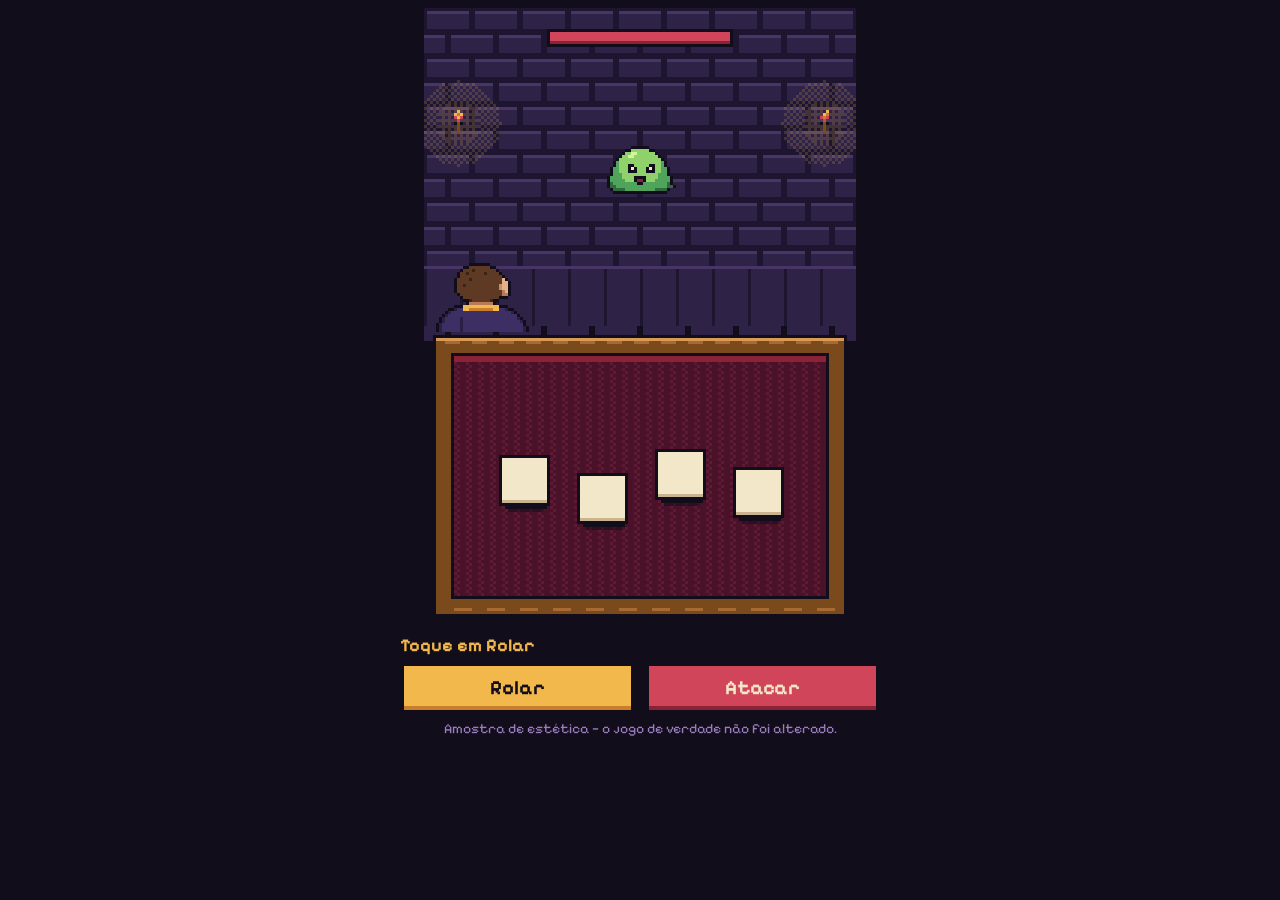
==== amostra-pixel.html @ c3d02c68 "Amostra de estética em pixel art (página separada) Co-Authored-By: Claude Opus 5.5 <noreply@anthropi" ====
<!doctype html>
<html lang="pt-BR">
<head>
  <meta charset="utf-8">
  <meta name="viewport" content="width=device-width, initial-scale=1, user-scalable=no">
  <title>Amostra — Pixel Art</title>
  <link rel="preconnect" href="https://fonts.googleapis.com">
  <link href="https://fonts.googleapis.com/css2?family=Pixelify+Sans:wght@400;700&display=swap" rel="stylesheet">
  <style>
    /* Paleta "grimório": tudo no jogo usa só estas cores */
    :root {
      --ink: #120d1a; --night: #1e1630; --dusk: #2e2347; --violet: #463565;
      --lilac: #9a7cc0; --amber: #f2b84b; --amber-d: #c97f2a;
      --bone: #f3e7c9; --bone-d: #c9b48f; --red: #d0455a; --red-d: #8c2236;
      --green: #4fa35a; --green-l: #8fd16a; --steel: #6f8fc7;
    }
    * { box-sizing: border-box; }
    html, body {
      margin: 0; height: 100%;
      background: var(--ink); color: var(--bone);
      font-family: "Pixelify Sans", monospace;
      -webkit-tap-highlight-color: transparent;
      overflow: hidden;
    }
    main {
      height: 100vh; height: 100dvh;
      display: flex; flex-direction: column; align-items: center;
      padding: 8px 12px max(10px, env(safe-area-inset-bottom));
      gap: 8px;
    }
    canvas {
      image-rendering: pixelated;
      image-rendering: crisp-edges;
      display: block;
    }
    .ui { width: 100%; max-width: 480px; display: flex; flex-direction: column; gap: 6px; }
    .row { display: flex; justify-content: space-between; align-items: center; font-size: 18px; }
    .combo { color: var(--amber); font-weight: 700; }
    .note { color: var(--lilac); font-size: 14px; text-align: center; margin: 0; }
    .buttons { display: flex; gap: 10px; }
    /* Botão com borda "em degraus" de pixel */
    .px-btn {
      flex: 1;
      font: 700 20px "Pixelify Sans", monospace;
      padding: 10px 0;
      color: var(--ink);
      background: var(--amber);
      border: none;
      box-shadow:
        0 -4px 0 0 var(--ink), 0 4px 0 0 var(--ink),
        -4px 0 0 0 var(--ink), 4px 0 0 0 var(--ink),
        inset 0 -4px 0 0 var(--amber-d);
      margin: 4px;
    }
    .px-btn:active { transform: translateY(2px); box-shadow: 0 -4px 0 0 var(--ink), 0 4px 0 0 var(--ink), -4px 0 0 0 var(--ink), 4px 0 0 0 var(--ink); }
    .px-btn.red { background: var(--red); color: var(--bone); box-shadow:
        0 -4px 0 0 var(--ink), 0 4px 0 0 var(--ink),
        -4px 0 0 0 var(--ink), 4px 0 0 0 var(--ink),
        inset 0 -4px 0 0 var(--red-d); }
  </style>
</head>
<body>
<main>
  <canvas id="screen"></canvas>
  <div class="ui">
    <div class="row"><span class="combo" id="combo">Toque em Rolar</span><span id="dmg"></span></div>
    <div class="buttons">
      <button class="px-btn" id="roll">Rolar</button>
      <button class="px-btn red" id="hit">Atacar</button>
    </div>
    <p class="note">Amostra de estética — o jogo de verdade não foi alterado.</p>
  </div>
</main>

<script>
// ---------------------------------------------------------------------------
// Tudo é desenhado numa tela pequena (144×206 "pixels") e ampliado sem borrar.
// Os sprites são grades de texto: cada letra é uma cor da paleta.
// ---------------------------------------------------------------------------

const W = 144, H = 206;
const cv = document.getElementById("screen");
const ctx = cv.getContext("2d");
cv.width = W; cv.height = H;

const PAL = {
  k: "#120d1a", n: "#1e1630", u: "#2e2347", v: "#463565", p: "#6b4f8f", l: "#9a7cc0",
  a: "#f2b84b", A: "#c97f2a", w: "#7a4a1c", W: "#a86a33", x: "#d99a55",
  b: "#f3e7c9", B: "#c9b48f", m: "#5a4a38",
  r: "#d0455a", R: "#8c2236",
  d: "#2f6b3f", g: "#4fa35a", G: "#8fd16a", y: "#d4f59a",
  s: "#b97a57", S: "#e6b088", h: "#3a2418", H: "#5e3a24",
  c: "#2a1f45", C: "#3d2e63", f: "#4a1228", F: "#5e1a34", e: "#c48f6c",
  t: "#6f8fc7", T: "#c3d6f2",
};

function sprite(rows) {
  const w = Math.max(...rows.map(r => r.length));
  return { w, h: rows.length, rows: rows.map(r => r.padEnd(w, ".")) };
}

function draw(spr, x, y, flip = false) {
  for (let j = 0; j < spr.h; j++) {
    const row = spr.rows[j];
    for (let i = 0; i < spr.w; i++) {
      const ch = row[flip ? spr.w - 1 - i : i];
      if (ch === "." || !PAL[ch]) continue;
      ctx.fillStyle = PAL[ch];
      ctx.fillRect(x + i, y + j, 1, 1);
    }
  }
}

const rect = (c, x, y, w, h) => { ctx.fillStyle = PAL[c] || c; ctx.fillRect(x, y, w, h); };

// ---------- Sprites ----------

// Lodo (2 quadros para "respirar")
const SLIME = [
  sprite([
    "........kkkkkk........",
    "......kkGGGGGGkk......",
    ".....kGGyyGGGGGGk.....",
    "....kGGyyGGGGGGGGk....",
    "...kGGGGGGGGGGGGGGk...",
    "..kgGGGGGGGGGGGGGGgk..",
    "..kgGGGkkGGGGGkkGGgk..",
    ".kggGGGkbkGGGkbkGGggk.",
    ".kggGGGkkkGGGkkkGGggk.",
    ".kgggGGGGGGGGGGGGgggk.",
    "kggggGGGGkkkkGGGGggggk",
    "kgggggGGGkRRkGGGgggggk",
    "kdggggggggkkggggggggdk",
    "kddgggggggggggggggggddk",
    ".kddddggggggggggddddk.",
    "..kkkkkkkkkkkkkkkkkk..",
  ]),
  sprite([
    "......................",
    "........kkkkkk........",
    "......kkGGGGGGkk......",
    ".....kGGyyGGGGGGk.....",
    "...kkGGyyGGGGGGGGkk...",
    "..kgGGGGGGGGGGGGGGgk..",
    "..kgGGGkkGGGGGkkGGgk..",
    ".kggGGGkbkGGGkbkGGggk.",
    ".kggGGGkkkGGGkkkGGggk.",
    "kgggGGGGGGGGGGGGGGgggk",
    "kggggGGGGkkkkGGGGggggk",
    "kgggggGGGkRRkGGGgggggk",
    "kdggggggggkkggggggggdk",
    "kdddggggggggggggggdddk",
    ".kddddddggggggddddddk.",
    "..kkkkkkkkkkkkkkkkkk..",
  ]),
];

// Você, de costas e um pouco na diagonal (aparece orelha e um pedaço do rosto)
const HERO = sprite([
  "...........kkkkkkk.............",
  ".........kkHHHHHHHkk...........",
  "........kHHHhHHHHHHHk..........",
  ".......kHHhHHHHHhHHHHk.........",
  ".......kHHHHHHHHHHHHHHk........",
  "......kHHHHhHHHHHHHHHHSk.......",
  "......kHHHHHHHHHHHHHHHSSk......",
  "......kHHhHHHHHHHHHHHeSSk......",
  "......kHHHHHHHHHHHHHHeSSk......",
  "......kHHHHHHHHHHHHHHHsSk......",
  ".......kHHHHHHHHHHHHHHssk......",
  "........kHHHHHHHHHHHHkkk.......",
  ".........kkhHHHHHHhkk..........",
  "..........kssssssssk...........",
  "......kkkaaaaaaaaaaaakkk.......",
  "....kkcCCaaAAAAAAAAaaCCckk.....",
  "...kcCCCCCCCCCCCCCCCCCCCCck....",
  "..kcCCCCCCCCCCCCCCCCCCCCCCCk...",
  ".kcCCCCCcCCCCCCCCCCCCCCCCCCck..",
  ".kcCCCCCcCCCCCCCCCCCCCCCCCCCck.",
  "kcCCCCCCcCCCCCCCCCCCCCCCCCCCCk.",
  "kcCCCCCCcCCCCCCCCCCCCCCCCCCCCck",
  "kcCCCCCCcCCCCCCCCCCCCCCCCCCCCck",
]);

// Tocha (2 quadros de chama)
const TORCH = [
  sprite([".a.", "aAa", "rar", ".r.", "kwk", ".w.", ".w.", ".w."]),
  sprite(["..a", ".aA", "rAr", ".r.", "kwk", ".w.", ".w.", ".w."]),
];

// ---------- Cenário ----------

function drawWall() {
  rect("n", 0, 0, W, 106);
  // tijolos
  for (let y = 0; y < 106; y += 8) {
    const off = (y / 8) % 2 ? 8 : 0;
    for (let x = -off; x < W; x += 16) {
      rect("u", x + 1, y + 1, 14, 6);
      rect("v", x + 1, y + 1, 14, 1);
    }
  }
  // chão
  rect("u", 0, 86, W, 20);
  for (let x = 0; x < W; x += 12) rect("n", x, 86, 1, 20);
  rect("v", 0, 86, W, 1);
}

function drawGlow(cx, cy, r, color) {
  // brilho em "pontilhado" (dithering), típico de pixel art
  for (let y = -r; y <= r; y++)
    for (let x = -r; x <= r; x++) {
      const d = Math.hypot(x, y) / r;
      if (d > 1) continue;
      const level = d < 0.5 ? 2 : 1;
      if (level === 1 && (x + y) % 2) continue;
      if (level === 2 && (x % 2 === 0 && y % 2 === 0)) continue;
      ctx.fillStyle = color;
      ctx.globalAlpha = 0.18;
      ctx.fillRect(cx + x, cy + y, 1, 1);
    }
  ctx.globalAlpha = 1;
}

// Barra de vida em pixel
function bar(x, y, w, frac, fill, dark) {
  rect("k", x - 1, y - 1, w + 2, 6);
  rect("n", x, y, w, 4);
  const fw = Math.round(w * frac);
  rect(fill, x, y, fw, 4);
  rect(dark, x, y + 3, fw, 1);
}

// ---------- Bandeja e dados ----------

const TRAY = { x: 4, y: 110, w: 136, h: 92 };

function drawTray() {
  const { x, y, w, h } = TRAY;
  rect("k", x - 1, y - 1, w + 2, h + 2);
  rect("w", x, y, w, h);
  // tábuas da moldura
  for (let i = x + 3; i < x + w; i += 9) rect("W", i, y + 1, 5, 1);
  for (let i = x + 6; i < x + w; i += 11) rect("W", i, y + h - 2, 6, 1);
  rect("x", x, y, w, 1);
  // feltro
  const fx = x + 6, fy = y + 6, fw = w - 12, fh = h - 12;
  rect("k", fx - 1, fy - 1, fw + 2, fh + 2);
  rect("f", fx, fy, fw, fh);
  for (let j = 0; j < fh; j++)
    for (let i = (j % 2); i < fw; i += 4) {
      ctx.fillStyle = PAL.F;
      ctx.fillRect(fx + i, fy + j, 1, 1);
    }
  rect("R", fx, fy, fw, 2); // sombra na borda de cima
}

const PIP_POS = {
  1: [[1, 1]], 2: [[0, 0], [2, 2]], 3: [[0, 0], [1, 1], [2, 2]],
  4: [[0, 0], [2, 0], [0, 2], [2, 2]], 5: [[0, 0], [2, 0], [1, 1], [0, 2], [2, 2]],
  6: [[0, 0], [2, 0], [0, 1], [2, 1], [0, 2], [2, 2]],
};

// Dado de 15px. "tilt" mostra o dado capotando (face achatada + lateral).
function drawDie(px, py, value, held, tilt = 0) {
  const S = 15;
  const top = tilt === 0 ? S : tilt === 1 ? 10 : 6;   // altura da face de cima
  const side = S - top;
  const x = Math.round(px), y = Math.round(py);
  // sombra
  rect("k", x + 1, y + S, S - 1, 2);
  ctx.globalAlpha = 0.5; rect("k", x + 2, y + S + 2, S - 3, 1); ctx.globalAlpha = 1;
  // contorno
  rect(held ? "a" : "k", x - 1, y - 1, S + 2, S + 2);
  // face de cima
  rect("b", x, y, S, top);
  rect("B", x, y + top - 1, S, 1);
  // lateral (quando capotando)
  if (side) {
    rect("B", x, y + top, S, side);
    rect("m", x, y + S - 1, S, 1);
  }
  // pips só na face de cima
  if (value) {
    const sy = top / S;
    for (const [i, j] of PIP_POS[value]) {
      const cx = x + 3 + i * 4, cy = y + Math.round((3 + j * 4) * sy);
      rect("k", cx, cy, 2, tilt ? 1 : 2);
    }
  }
}

// ---------- Estado da amostra ----------

let dice = [
  { x: 26, y: 150, v: null }, { x: 52, y: 156, v: null },
  { x: 78, y: 148, v: null }, { x: 104, y: 154, v: null },
];
dice.forEach(d => { d.vx = 0; d.vy = 0; d.held = false; d.tilt = 0; d.moving = false; });
let enemyHp = 1;
let shake = 0;
let flashT = 0;

function evaluate(vals) {
  const c = {}; vals.forEach(v => c[v] = (c[v] || 0) + 1);
  const n = Object.values(c).sort((a, b) => b - a);
  const sum = vals.reduce((a, b) => a + b, 0);
  const u = [...new Set(vals)].sort((a, b) => a - b);
  let run = 1, best = 1;
  for (let i = 1; i < u.length; i++) { run = u[i] === u[i - 1] + 1 ? run + 1 : 1; best = Math.max(best, run); }
  const k = n[0] === 4 ? ["Quadra", 6] : best >= 4 ? ["Sequência", 3] : n[0] === 3 ? ["Trinca", 3]
    : n[0] === 2 && n[1] === 2 ? ["Dois pares", 2] : n[0] === 2 ? ["Par", 1.5] : ["Nada", 1];
  return { name: k[0], mult: k[1], dmg: Math.round(sum * k[1]) };
}

document.getElementById("roll").onclick = () => {
  dice.forEach(d => {
    if (d.held) return;
    d.x = 14 + Math.random() * 100; d.y = 180;
    const a = -Math.PI * (0.2 + Math.random() * 0.6);
    const sp = 140 + Math.random() * 90;
    d.vx = Math.cos(a) * sp; d.vy = Math.sin(a) * sp;
    d.moving = true; d.dist = 0;
    d.v = 1 + Math.floor(Math.random() * 6);
  });
};

document.getElementById("hit").onclick = () => {
  if (dice.some(d => !d.v)) return;
  const r = evaluate(dice.map(d => d.v));
  enemyHp = Math.max(0, enemyHp - r.dmg / 120);
  shake = 10; flashT = 6;
  if (enemyHp === 0) setTimeout(() => (enemyHp = 1), 1200);
};

cv.addEventListener("click", e => {
  const s = cv.getBoundingClientRect().width / W;
  const mx = (e.clientX - cv.getBoundingClientRect().left) / s;
  const my = (e.clientY - cv.getBoundingClientRect().top) / s;
  dice.forEach(d => {
    if (d.v && !d.moving && mx > d.x - 2 && mx < d.x + 17 && my > d.y - 2 && my < d.y + 17) d.held = !d.held;
  });
});

// ---------- Física simples (em pixels da tela pequena) ----------

function physics(dt) {
  const fx = TRAY.x + 6, fy = TRAY.y + 6, fw = TRAY.w - 12, fh = TRAY.h - 12;
  dice.forEach(d => {
    if (!d.moving) return;
    d.x += d.vx * dt; d.y += d.vy * dt;
    const damp = Math.exp(-2.2 * dt); d.vx *= damp; d.vy *= damp;
    if (d.x < fx) { d.x = fx; d.vx = Math.abs(d.vx) * 0.6; }
    if (d.x > fx + fw - 15) { d.x = fx + fw - 15; d.vx = -Math.abs(d.vx) * 0.6; }
    if (d.y < fy) { d.y = fy; d.vy = Math.abs(d.vy) * 0.6; }
    if (d.y > fy + fh - 16) { d.y = fy + fh - 16; d.vy = -Math.abs(d.vy) * 0.6; }
    const sp = Math.hypot(d.vx, d.vy);
    d.dist += sp * dt;
    // capota: alterna quadros "achatados" e troca a face
    d.tilt = sp > 12 ? Math.floor(d.dist / 5) % 3 : 0;
    if (sp > 12 && d.tilt === 0 && Math.floor(d.dist / 5) !== d.lastFlip) {
      d.lastFlip = Math.floor(d.dist / 5);
    }
    if (sp < 8) { d.moving = false; d.tilt = 0; d.vx = d.vy = 0; }
  });
  // colisões entre dados
  for (let i = 0; i < 4; i++) for (let j = i + 1; j < 4; j++) {
    const A = dice[i], B = dice[j];
    const dx = B.x - A.x, dy = B.y - A.y, dist = Math.hypot(dx, dy);
    if (dist >= 17 || dist === 0) continue;
    const nx = dx / dist, ny = dy / dist, o = (17 - dist) / 2;
    A.x -= nx * o; A.y -= ny * o; B.x += nx * o; B.y += ny * o;
    const vn = (B.vx - A.vx) * nx + (B.vy - A.vy) * ny;
    if (vn < 0) { A.vx += vn * nx; A.vy += vn * ny; B.vx -= vn * nx; B.vy -= vn * ny; A.moving = B.moving = true; }
  }
}

// ---------- Desenho ----------

let t0 = performance.now(), frame = 0;

function render(now) {
  const dt = Math.min(0.033, (now - t0) / 1000); t0 = now; frame++;
  physics(dt);

  ctx.save();
  if (shake > 0) { ctx.translate(((frame % 2) ? 1 : -1) * Math.ceil(shake / 4), 0); shake--; }

  drawWall();
  const fl = Math.floor(now / 160) % 2;
  drawGlow(11, 38, 14, PAL.a); drawGlow(133, 38, 14, PAL.a);
  draw(TORCH[fl], 10, 34); draw(TORCH[1 - fl], 132, 34);

  // inimigo
  const ex = 61, ey = 46 + (Math.floor(now / 500) % 2);
  if (enemyHp > 0) {
    draw(SLIME[Math.floor(now / 500) % 2], ex, ey);
    if (flashT > 0) { ctx.globalAlpha = 0.6; rect("b", ex, ey, 22, 16); ctx.globalAlpha = 1; flashT--; }
  }
  // nome e vida do inimigo (barra)
  bar(42, 8, 60, enemyHp, "r", "R");

  // você (de costas, na diagonal, à esquerda)
  draw(HERO, 4, 106 - HERO.h + 2);

  drawTray();
  dice.forEach(d => {
    const val = d.moving ? 1 + Math.floor(d.dist / 15) % 6 : d.v;
    drawDie(d.x, d.y, val, d.held, d.tilt);
  });
  ctx.restore();

  // texto da combinação
  const ready = dice.every(d => d.v && !d.moving);
  if (ready) {
    const held = dice.filter(d => d.held);
    const r = evaluate((held.length ? held : dice).map(d => d.v));
    document.getElementById("combo").textContent = `${r.name} ×${r.mult}`;
    document.getElementById("dmg").textContent = `${r.dmg} de dano`;
  }

  requestAnimationFrame(render);
}

// Amplia a tela pequena por um número inteiro (pixels nítidos)
function fit() {
  const availH = window.innerHeight - 150;
  // escala inteira quando cabe (pixels perfeitos); senão, a maior que couber
  const fitScale = Math.min((window.innerWidth - 24) / W, availH / H);
  // arredonda para um múltiplo do pixel físico da tela (pixels bem nítidos)
  const dpr = window.devicePixelRatio || 1;
  const scale = Math.max(1, Math.floor(fitScale * dpr) / dpr);
  cv.style.width = W * scale + "px";
  cv.style.height = H * scale + "px";
}
window.addEventListener("resize", fit);
fit();
requestAnimationFrame(render);
</script>
</body>
</html>
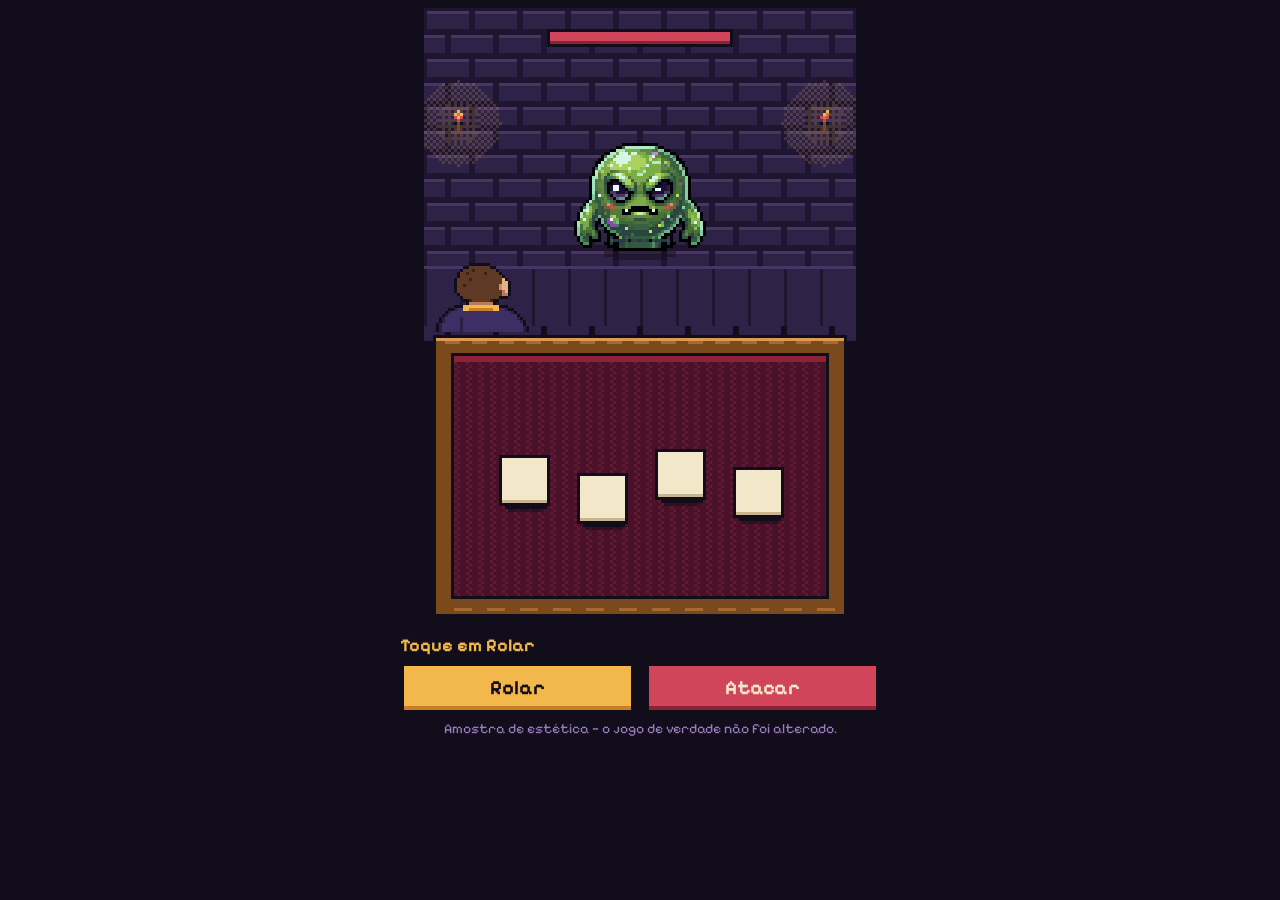
==== commit 6b211b88: "Lodo do PixelLab na amostra (sem pernas) - assets/enemies/slime_original.png: vista de frente gerada" ====
--- a/amostra-pixel.html
+++ b/amostra-pixel.html
@@ -301,6 +301,19 @@
 let shake = 0;
 let flashT = 0;
 
+// Sprite do inimigo (gerado no PixelLab) + versão branca para o "pisca" ao levar dano
+const ENEMY_IMG = new Image();
+const ENEMY_FLASH = document.createElement("canvas");
+ENEMY_IMG.onload = () => {
+  ENEMY_FLASH.width = ENEMY_IMG.width; ENEMY_FLASH.height = ENEMY_IMG.height;
+  const c = ENEMY_FLASH.getContext("2d");
+  c.drawImage(ENEMY_IMG, 0, 0);
+  c.globalCompositeOperation = "source-atop";
+  c.fillStyle = "#f3e7c9";
+  c.fillRect(0, 0, ENEMY_FLASH.width, ENEMY_FLASH.height);
+};
+ENEMY_IMG.src = "assets/enemies/slime.png";
+
 function evaluate(vals) {
   const c = {}; vals.forEach(v => c[v] = (c[v] || 0) + 1);
   const n = Object.values(c).sort((a, b) => b - a);
@@ -391,11 +404,15 @@
   drawGlow(11, 38, 14, PAL.a); drawGlow(133, 38, 14, PAL.a);
   draw(TORCH[fl], 10, 34); draw(TORCH[1 - fl], 132, 34);
 
-  // inimigo
-  const ex = 61, ey = 46 + (Math.floor(now / 500) % 2);
+  // inimigo: sprite do PixelLab (48×48), "respirando" 1px
+  const ex = 48, ey = 42 + (Math.floor(now / 500) % 2);
   if (enemyHp > 0) {
-    draw(SLIME[Math.floor(now / 500) % 2], ex, ey);
-    if (flashT > 0) { ctx.globalAlpha = 0.6; rect("b", ex, ey, 22, 16); ctx.globalAlpha = 1; flashT--; }
+    // sombra no chão (o jogo desenha a sombra, não o sprite)
+    ctx.globalAlpha = 0.45; rect("k", ex + 12, 81, 24, 2); rect("k", ex + 15, 83, 18, 1); ctx.globalAlpha = 1;
+    if (ENEMY_IMG.complete && ENEMY_IMG.naturalWidth) {
+      ctx.drawImage(flashT > 0 ? ENEMY_FLASH : ENEMY_IMG, ex, ey);
+    }
+    if (flashT > 0) flashT--;
   }
   // nome e vida do inimigo (barra)
   bar(42, 8, 60, enemyHp, "r", "R");
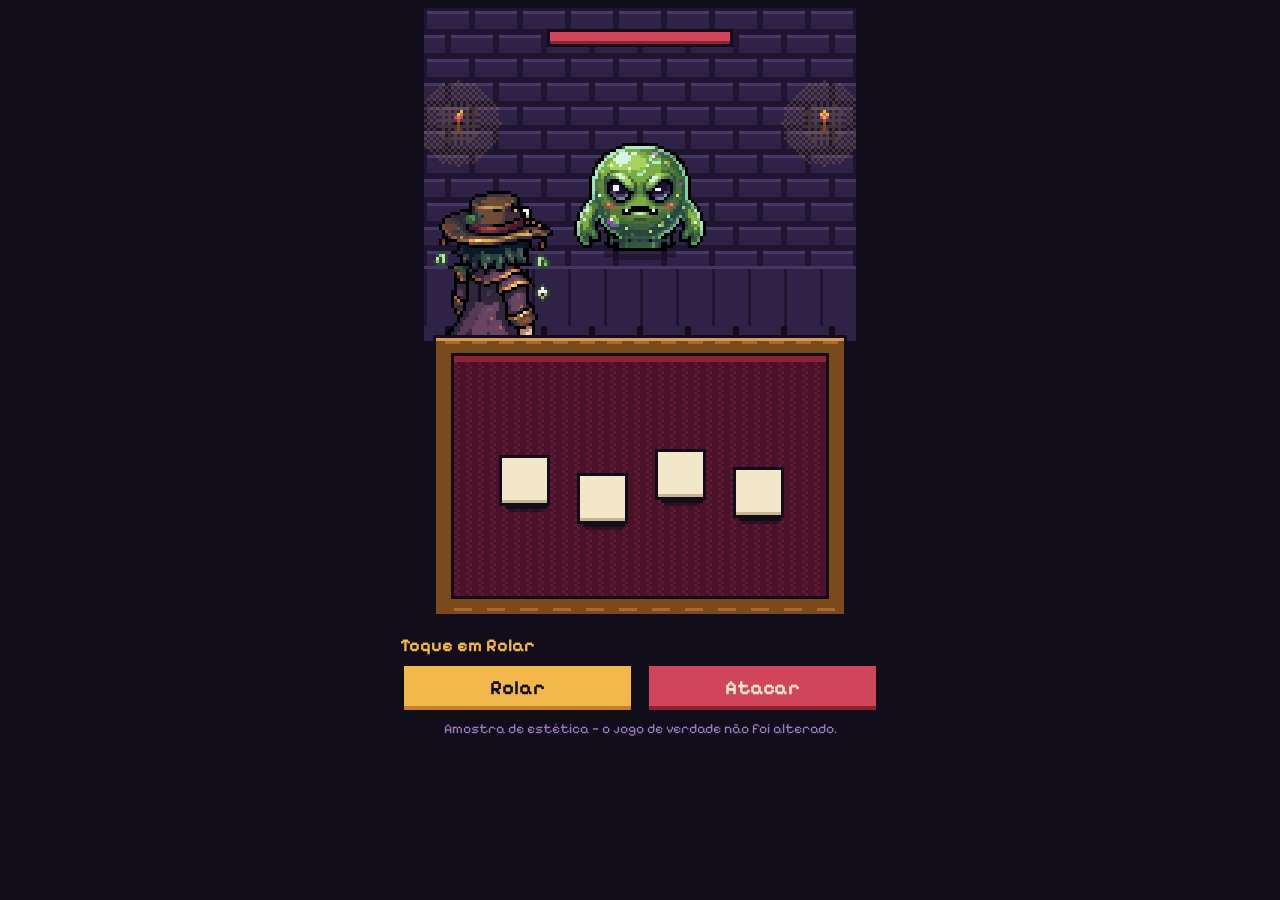
==== commit 7ad9d530: "Apostador Amaldiçoado (PixelLab) na amostra - assets/hero/apostador_costas.png: vista nordeste (de c" ====
--- a/amostra-pixel.html
+++ b/amostra-pixel.html
@@ -313,6 +313,8 @@
   c.fillRect(0, 0, ENEMY_FLASH.width, ENEMY_FLASH.height);
 };
 ENEMY_IMG.src = "assets/enemies/slime.png";
+const HERO_IMG = new Image();
+HERO_IMG.src = "assets/hero/apostador_costas.png";
 
 function evaluate(vals) {
   const c = {}; vals.forEach(v => c[v] = (c[v] || 0) + 1);
@@ -418,7 +420,8 @@
   bar(42, 8, 60, enemyHp, "r", "R");
 
   // você (de costas, na diagonal, à esquerda)
-  draw(HERO, 4, 106 - HERO.h + 2);
+  // você: Apostador Amaldiçoado (PixelLab, vista de costas na diagonal); as pernas ficam atrás da bandeja
+  if (HERO_IMG.complete && HERO_IMG.naturalWidth) ctx.drawImage(HERO_IMG, -8, 58 + (Math.floor(now / 700) % 2));
 
   drawTray();
   dice.forEach(d => {
